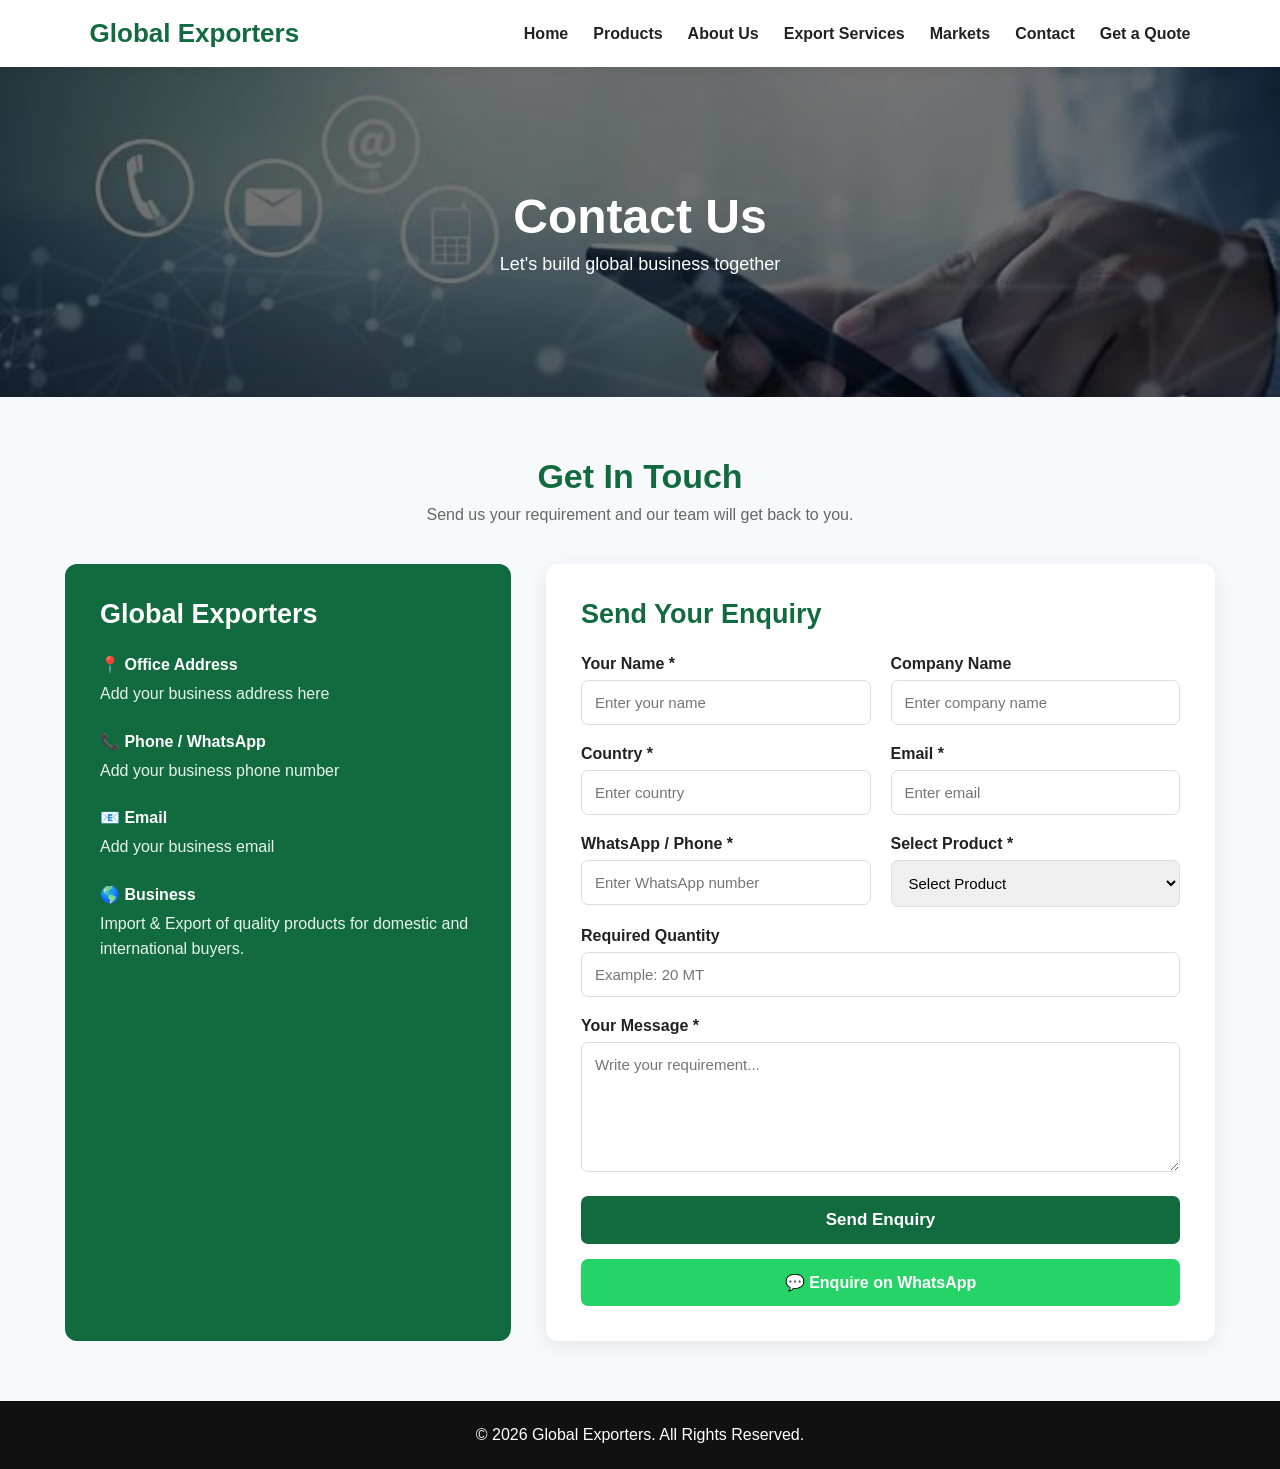
==== contact.html @ ad11713e "Initial Website Upload" ====
<!DOCTYPE html>
<html lang="en">
<head>
    <meta charset="UTF-8">
    <meta name="viewport" content="width=device-width, initial-scale=1.0">

    <link rel="icon" type="image/svg+xml" href="favicon.svg">

    <title>Contact Us | Global Exporters</title>
    

    <style>
        * {
            margin: 0;
            padding: 0;
            box-sizing: border-box;
            font-family: Arial, sans-serif;
        }

        body {
            background: #f7f9fc;
            color: #222;
        }

        header {
            background: white;
            padding: 18px 7%;
            display: flex;
            justify-content: space-between;
            align-items: center;
            box-shadow: 0 2px 10px rgba(0,0,0,0.08);
            position: sticky;
            top: 0;
            z-index: 1000;
        }

        .logo {
            font-size: 26px;
            font-weight: bold;
            color: #126b3f;
        }

        nav {
            display: flex;
            gap: 25px;
        }

        nav a {
            text-decoration: none;
            color: #222;
            font-weight: 600;
        }

        nav a:hover {
            color: #126b3f;
        }

        .hero {
            background: linear-gradient(rgba(0,0,0,.55), rgba(0,0,0,.55)),
                        url("images/contact-banner.jpg");
            background-size: cover;
            background-position: center;
            height: 330px;
            display: flex;
            justify-content: center;
            align-items: center;
            text-align: center;
            color: white;
        }

        .hero h1 {
            font-size: 48px;
            margin-bottom: 10px;
        }

        .hero p {
            font-size: 18px;
        }

        .container {
            width: 90%;
            max-width: 1150px;
            margin: 60px auto;
        }

        .section-title {
            text-align: center;
            margin-bottom: 40px;
        }

        .section-title h2 {
            font-size: 34px;
            color: #126b3f;
            margin-bottom: 10px;
        }

        .section-title p {
            color: #666;
        }

        .contact-wrapper {
            display: grid;
            grid-template-columns: 1fr 1.5fr;
            gap: 35px;
        }

        .contact-info {
            background: #126b3f;
            color: white;
            padding: 35px;
            border-radius: 12px;
        }

        .contact-info h3 {
            font-size: 27px;
            margin-bottom: 25px;
        }

        .info-box {
            margin-bottom: 25px;
        }

        .info-box h4 {
            margin-bottom: 7px;
        }

        .info-box p {
            color: #e7f5ed;
            line-height: 1.6;
        }

        .contact-form {
            background: white;
            padding: 35px;
            border-radius: 12px;
            box-shadow: 0 5px 20px rgba(0,0,0,.08);
        }

        .contact-form h3 {
            font-size: 27px;
            margin-bottom: 25px;
            color: #126b3f;
        }

        .form-row {
            display: grid;
            grid-template-columns: 1fr 1fr;
            gap: 20px;
        }

        .form-group {
            margin-bottom: 20px;
        }

        .form-group label {
            display: block;
            margin-bottom: 7px;
            font-weight: 600;
        }

        .form-group input,
        .form-group select,
        .form-group textarea {
            width: 100%;
            padding: 13px;
            border: 1px solid #ddd;
            border-radius: 7px;
            font-size: 15px;
        }

        .form-group textarea {
            height: 130px;
            resize: vertical;
        }

        .btn {
            width: 100%;
            padding: 14px;
            border: none;
            border-radius: 7px;
            background: #126b3f;
            color: white;
            font-size: 17px;
            font-weight: bold;
            cursor: pointer;
        }

        .btn:hover {
            background: #0d522f;
        }

        .whatsapp-btn {
            display: block;
            text-align: center;
            margin-top: 15px;
            padding: 14px;
            background: #25D366;
            color: white;
            text-decoration: none;
            border-radius: 7px;
            font-weight: bold;
        }

        footer {
            background: #111;
            color: white;
            text-align: center;
            padding: 25px;
            margin-top: 60px;
        }

        @media (max-width: 768px) {

            header {
                flex-direction: column;
                gap: 15px;
            }

            nav {
                gap: 15px;
                flex-wrap: wrap;
                justify-content: center;
            }

            .hero h1 {
                font-size: 36px;
            }

            .contact-wrapper {
                grid-template-columns: 1fr;
            }

            .form-row {
                grid-template-columns: 1fr;
                gap: 0;
            }
        }
    </style>
</head>

<body>

<header>

    <div class="logo">
        Global Exporters
    </div>

   <nav>

    <a href="home.html">Home</a>

    <a href="products.html">Products</a>

    <a href="about.html">About Us</a>

    <a href="export-services.html">
        Export Services
    </a>

    <a href="markets.html">
        Markets
    </a>

    <a href="contact.html" class="active">
        Contact
    </a>

    <a href="contact.html" class="nav-quote">
        Get a Quote
    </a>

</nav>

</header>


<section class="hero">

    <div>
        <h1>Contact Us</h1>
        <p>Let's build global business together</p>
    </div>

</section>


<section class="container">

    <div class="section-title">

        <h2>Get In Touch</h2>

        <p>
            Send us your requirement and our team will get back to you.
        </p>

    </div>


    <div class="contact-wrapper">


        <!-- CONTACT INFORMATION -->

        <div class="contact-info">

            <h3>Global Exporters</h3>

            <div class="info-box">
                <h4>📍 Office Address</h4>
                <p>Add your business address here</p>
            </div>

            <div class="info-box">
                <h4>📞 Phone / WhatsApp</h4>
                <p>Add your business phone number</p>
            </div>

            <div class="info-box">
                <h4>📧 Email</h4>
                <p>Add your business email</p>
            </div>

            <div class="info-box">
                <h4>🌎 Business</h4>
                <p>
                    Import & Export of quality products
                    for domestic and international buyers.
                </p>
            </div>

        </div>


        <!-- FORM -->

        <div class="contact-form">

            <h3>Send Your Enquiry</h3>

            <!-- YOUR FORMSPREE URL IS HERE -->

            <form
                id="enquiryForm"
                action="https://formspree.io/f/mnpqlylr"
                method="POST"
            >

                <div class="form-row">

                    <div class="form-group">

                        <label>Your Name *</label>

                        <input
                            type="text"
                            name="name"
                            placeholder="Enter your name"
                            required
                        >

                    </div>


                    <div class="form-group">

                        <label>Company Name</label>

                        <input
                            type="text"
                            name="company"
                            placeholder="Enter company name"
                        >

                    </div>

                </div>


                <div class="form-row">

                    <div class="form-group">

                        <label>Country *</label>

                        <input
                            type="text"
                            name="country"
                            placeholder="Enter country"
                            required
                        >

                    </div>


                    <div class="form-group">

                        <label>Email *</label>

                        <input
                            type="email"
                            name="email"
                            placeholder="Enter email"
                            required
                        >

                    </div>

                </div>


                <div class="form-row">

                    <div class="form-group">

                        <label>WhatsApp / Phone *</label>

                        <input
                            type="tel"
                            name="phone"
                            placeholder="Enter WhatsApp number"
                            required
                        >

                    </div>


                    <div class="form-group">

                        <label>Select Product *</label>

                        <select
                            name="product"
                            id="product"
                            required
                        >

                            <option value="">
                                Select Product
                            </option>

                            <option value="Fresh Onion">
                                Fresh Onion
                            </option>

                            <option value="Fresh Fruits">
                                Fresh Fruits
                            </option>

                            <option value="Fresh Vegetables">
                                Fresh Vegetables
                            </option>

                            <option value="Agro Products">
                                Agro Products
                            </option>

                            <option value="Granite">
                                Granite
                            </option>

                            <option value="Herbal Products">
                                Herbal Products
                            </option>

                            <option value="Textiles">
                                Textiles
                            </option>

                            <option value="Tiles">
                                Tiles
                            </option>

                        </select>

                    </div>

                </div>


                <div class="form-group">

                    <label>Required Quantity</label>

                    <input
                        type="text"
                        name="quantity"
                        placeholder="Example: 20 MT"
                    >

                </div>


                <div class="form-group">

                    <label>Your Message *</label>

                    <textarea
                        name="message"
                        placeholder="Write your requirement..."
                        required
                    ></textarea>

                </div>


                <button
                    type="submit"
                    class="btn"
                >
                    Send Enquiry
                </button>

            </form>


            <a
                href="https://wa.me/918459640092"
                target="_blank"
                class="whatsapp-btn"
            >
                💬 Enquire on WhatsApp
            </a>

        </div>

    </div>

</section>


<footer>

    <p>
        © 2026 Global Exporters. All Rights Reserved.
    </p>

</footer>


<script>

    /* AUTO SELECT PRODUCT */

    const urlParams =
        new URLSearchParams(window.location.search);

    const productParam =
        urlParams.get("product");

    const productSelect =
        document.getElementById("product");

    const productMap = {

        onion: "Fresh Onion",
        fruits: "Fresh Fruits",
        vegetables: "Fresh Vegetables",
        agro: "Agro Products",
        granite: "Granite",
        herbal: "Herbal Products",
        textile: "Textiles",
        tiles: "Tiles"

    };

    if (productParam && productMap[productParam]) {

        productSelect.value =
            productMap[productParam];

    }
    // ENQUIRY FORM SUBMISSION

const enquiryForm = document.getElementById("enquiryForm");

enquiryForm.addEventListener("submit", async function (event) {

    event.preventDefault();

    const formData = new FormData(enquiryForm);

    const enquiryData = {
        name: formData.get("name"),
        company: formData.get("company"),
        country: formData.get("country"),
        email: formData.get("email"),
        phone: formData.get("phone"),
        product: formData.get("product"),
        quantity: formData.get("quantity"),
        message: formData.get("message")
    };

    try {

        const response = await fetch(
            "http://localhost:5000/api/enquiry",
            {
                method: "POST",
                headers: {
                    "Content-Type": "application/json"
                },
                body: JSON.stringify(enquiryData)
            }
        );

        const result = await response.json();

        if (result.success) {

            alert("Thank you! Your enquiry has been submitted successfully.");

            enquiryForm.reset();

        } else {

            alert("Something went wrong. Please try again.");

        }

    } catch (error) {

        console.error(error);

        alert(
            "Unable to connect to the server. Please make sure the backend is running."
        );

    }

});

</script>

</body>
</html>
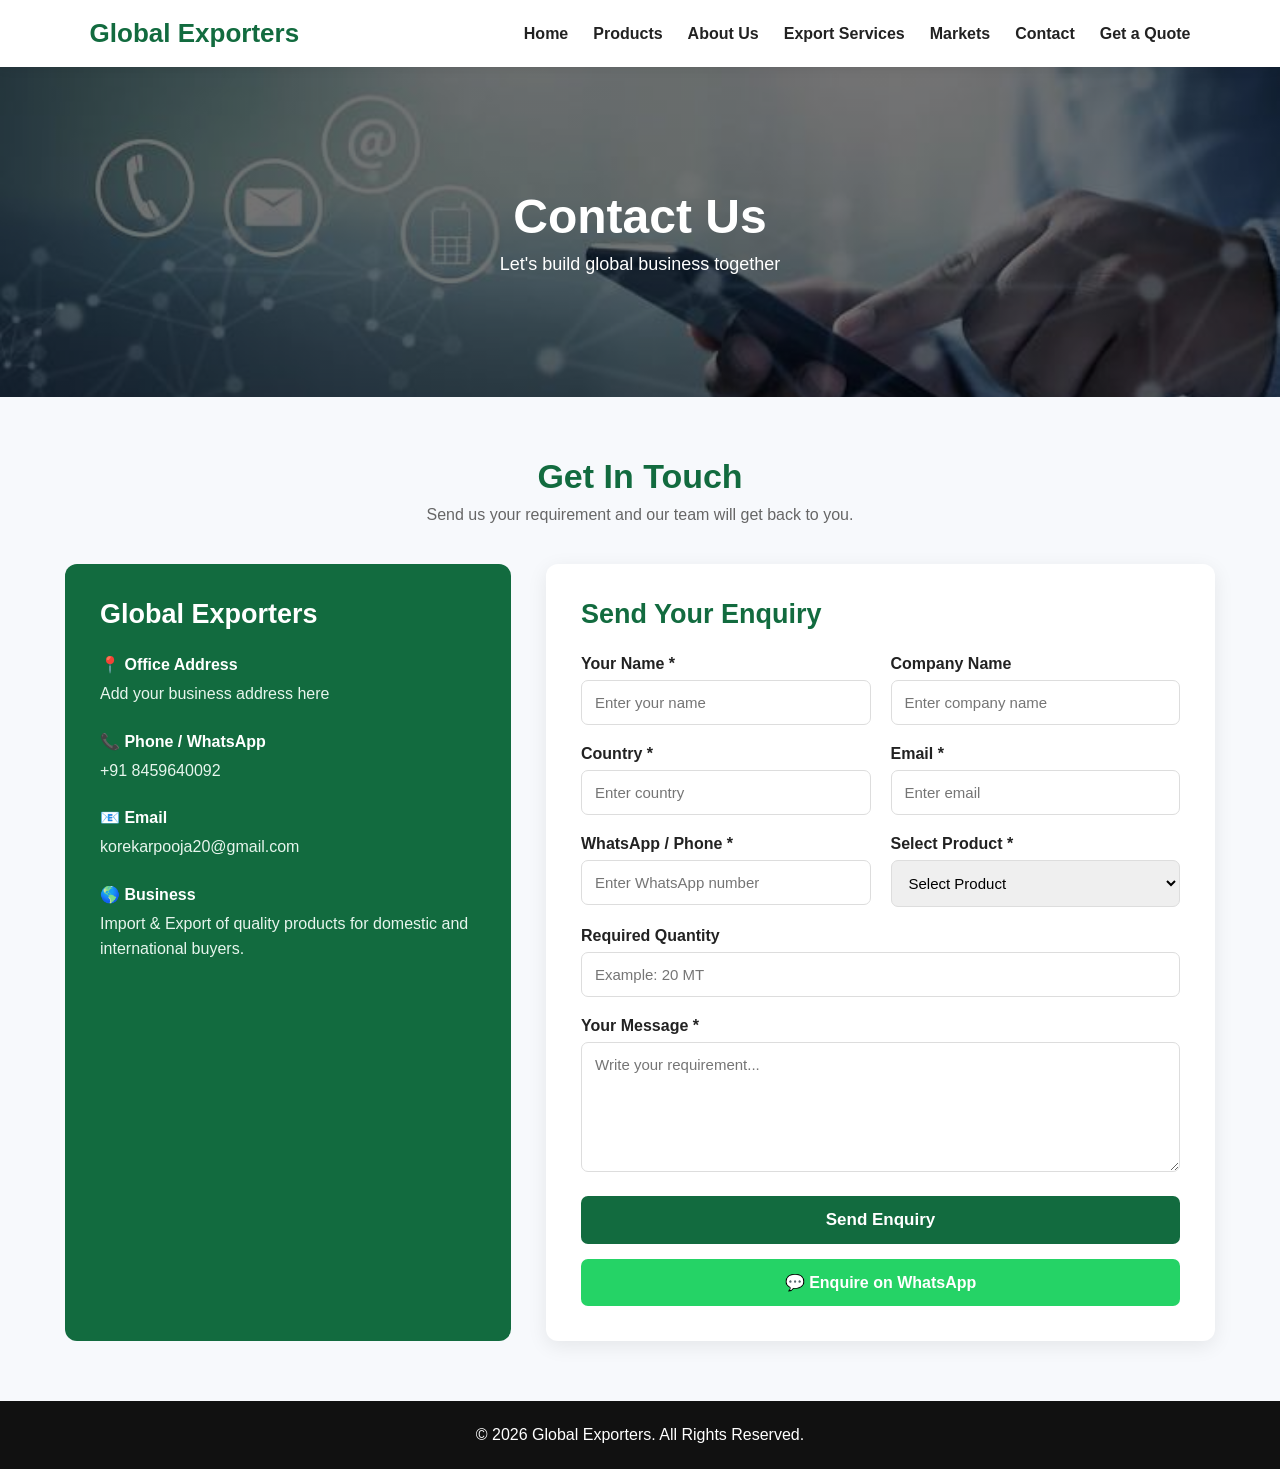
==== commit 20993873: "Update contact.html" ====
--- a/contact.html
+++ b/contact.html
@@ -1,15 +1,17 @@
 <!DOCTYPE html>
 <html lang="en">
+
 <head>
+
     <meta charset="UTF-8">
     <meta name="viewport" content="width=device-width, initial-scale=1.0">
 
     <link rel="icon" type="image/svg+xml" href="favicon.svg">
 
     <title>Contact Us | Global Exporters</title>
-    
 
     <style>
+
         * {
             margin: 0;
             padding: 0;
@@ -56,14 +58,19 @@
         }
 
         .hero {
-            background: linear-gradient(rgba(0,0,0,.55), rgba(0,0,0,.55)),
-                        url("images/contact-banner.jpg");
+            background:
+                linear-gradient(rgba(0,0,0,.55), rgba(0,0,0,.55)),
+                url("images/contact-banner.jpg");
+
             background-size: cover;
             background-position: center;
+
             height: 330px;
+
             display: flex;
             justify-content: center;
             align-items: center;
+
             text-align: center;
             color: white;
         }
@@ -191,6 +198,7 @@
 
         .whatsapp-btn {
             display: block;
+            width: 100%;
             text-align: center;
             margin-top: 15px;
             padding: 14px;
@@ -199,6 +207,11 @@
             text-decoration: none;
             border-radius: 7px;
             font-weight: bold;
+            cursor: pointer;
+        }
+
+        .whatsapp-btn:hover {
+            background: #1ebe5d;
         }
 
         footer {
@@ -234,11 +247,16 @@
                 grid-template-columns: 1fr;
                 gap: 0;
             }
-        }
+
+        }
+
     </style>
+
 </head>
 
+
 <body>
+
 
 <header>
 
@@ -246,31 +264,31 @@
         Global Exporters
     </div>
 
-   <nav>
-
-    <a href="home.html">Home</a>
-
-    <a href="products.html">Products</a>
-
-    <a href="about.html">About Us</a>
-
-    <a href="export-services.html">
-        Export Services
-    </a>
-
-    <a href="markets.html">
-        Markets
-    </a>
-
-    <a href="contact.html" class="active">
-        Contact
-    </a>
-
-    <a href="contact.html" class="nav-quote">
-        Get a Quote
-    </a>
-
-</nav>
+    <nav>
+
+        <a href="home.html">Home</a>
+
+        <a href="products.html">Products</a>
+
+        <a href="about.html">About Us</a>
+
+        <a href="export-services.html">
+            Export Services
+        </a>
+
+        <a href="markets.html">
+            Markets
+        </a>
+
+        <a href="contact.html" class="active">
+            Contact
+        </a>
+
+        <a href="contact.html" class="nav-quote">
+            Get a Quote
+        </a>
+
+    </nav>
 
 </header>
 
@@ -278,14 +296,20 @@
 <section class="hero">
 
     <div>
+
         <h1>Contact Us</h1>
-        <p>Let's build global business together</p>
+
+        <p>
+            Let's build global business together
+        </p>
+
     </div>
 
 </section>
 
 
 <section class="container">
+
 
     <div class="section-title">
 
@@ -307,51 +331,75 @@
 
             <h3>Global Exporters</h3>
 
+
             <div class="info-box">
+
                 <h4>📍 Office Address</h4>
-                <p>Add your business address here</p>
+
+                <p>
+                    Add your business address here
+                </p>
+
             </div>
 
+
             <div class="info-box">
+
                 <h4>📞 Phone / WhatsApp</h4>
-                <p>Add your business phone number</p>
+
+                <p>
+                    +91 8459640092
+                </p>
+
             </div>
 
+
             <div class="info-box">
+
                 <h4>📧 Email</h4>
-                <p>Add your business email</p>
+
+                <p>
+                    korekarpooja20@gmail.com
+                </p>
+
             </div>
 
+
             <div class="info-box">
+
                 <h4>🌎 Business</h4>
+
                 <p>
                     Import & Export of quality products
                     for domestic and international buyers.
                 </p>
+
             </div>
 
         </div>
 
 
+
         <!-- FORM -->
 
         <div class="contact-form">
 
-            <h3>Send Your Enquiry</h3>
-
-            <!-- YOUR FORMSPREE URL IS HERE -->
-
-            <form
-                id="enquiryForm"
-                action="https://formspree.io/f/mnpqlylr"
-                method="POST"
-            >
+            <h3>
+                Send Your Enquiry
+            </h3>
+
+
+            <form id="enquiryForm">
+
 
                 <div class="form-row">
 
+
                     <div class="form-group">
 
-                        <label>Your Name *</label>
+                        <label>
+                            Your Name *
+                        </label>
 
                         <input
                             type="text"
@@ -365,7 +413,9 @@
 
                     <div class="form-group">
 
-                        <label>Company Name</label>
+                        <label>
+                            Company Name
+                        </label>
 
                         <input
                             type="text"
@@ -378,11 +428,15 @@
                 </div>
 
 
+
                 <div class="form-row">
 
+
                     <div class="form-group">
 
-                        <label>Country *</label>
+                        <label>
+                            Country *
+                        </label>
 
                         <input
                             type="text"
@@ -396,7 +450,9 @@
 
                     <div class="form-group">
 
-                        <label>Email *</label>
+                        <label>
+                            Email *
+                        </label>
 
                         <input
                             type="email"
@@ -410,11 +466,15 @@
                 </div>
 
 
+
                 <div class="form-row">
 
+
                     <div class="form-group">
 
-                        <label>WhatsApp / Phone *</label>
+                        <label>
+                            WhatsApp / Phone *
+                        </label>
 
                         <input
                             type="tel"
@@ -428,7 +488,9 @@
 
                     <div class="form-group">
 
-                        <label>Select Product *</label>
+                        <label>
+                            Select Product *
+                        </label>
 
                         <select
                             name="product"
@@ -479,9 +541,12 @@
                 </div>
 
 
+
                 <div class="form-group">
 
-                    <label>Required Quantity</label>
+                    <label>
+                        Required Quantity
+                    </label>
 
                     <input
                         type="text"
@@ -492,9 +557,12 @@
                 </div>
 
 
+
                 <div class="form-group">
 
-                    <label>Your Message *</label>
+                    <label>
+                        Your Message *
+                    </label>
 
                     <textarea
                         name="message"
@@ -503,6 +571,7 @@
                     ></textarea>
 
                 </div>
+
 
 
                 <button
@@ -512,22 +581,28 @@
                     Send Enquiry
                 </button>
 
+
             </form>
 
 
+
+            <!-- DYNAMIC WHATSAPP BUTTON -->
+
             <a
-                href="https://wa.me/918459640092"
-                target="_blank"
+                href="#"
+                id="whatsappBtn"
                 class="whatsapp-btn"
             >
                 💬 Enquire on WhatsApp
             </a>
 
+
         </div>
 
     </div>
 
 </section>
+
 
 
 <footer>
@@ -539,9 +614,13 @@
 </footer>
 
 
+
 <script>
 
-    /* AUTO SELECT PRODUCT */
+
+    /* =========================================
+       AUTO SELECT PRODUCT FROM URL
+       ========================================= */
 
     const urlParams =
         new URLSearchParams(window.location.search);
@@ -552,86 +631,134 @@
     const productSelect =
         document.getElementById("product");
 
+
     const productMap = {
 
         onion: "Fresh Onion",
+
         fruits: "Fresh Fruits",
+
         vegetables: "Fresh Vegetables",
+
         agro: "Agro Products",
+
         granite: "Granite",
+
         herbal: "Herbal Products",
+
         textile: "Textiles",
+
         tiles: "Tiles"
 
     };
 
-    if (productParam && productMap[productParam]) {
+
+    if (
+        productParam &&
+        productMap[productParam]
+    ) {
 
         productSelect.value =
             productMap[productParam];
 
     }
-    // ENQUIRY FORM SUBMISSION
-
-const enquiryForm = document.getElementById("enquiryForm");
-
-enquiryForm.addEventListener("submit", async function (event) {
-
-    event.preventDefault();
-
-    const formData = new FormData(enquiryForm);
-
-    const enquiryData = {
-        name: formData.get("name"),
-        company: formData.get("company"),
-        country: formData.get("country"),
-        email: formData.get("email"),
-        phone: formData.get("phone"),
-        product: formData.get("product"),
-        quantity: formData.get("quantity"),
-        message: formData.get("message")
-    };
-
-    try {
-
-        const response = await fetch(
-            "http://localhost:5000/api/enquiry",
-            {
-                method: "POST",
-                headers: {
-                    "Content-Type": "application/json"
-                },
-                body: JSON.stringify(enquiryData)
-            }
-        );
-
-        const result = await response.json();
-
-        if (result.success) {
-
-            alert("Thank you! Your enquiry has been submitted successfully.");
-
-            enquiryForm.reset();
-
-        } else {
-
-            alert("Something went wrong. Please try again.");
-
-        }
-
-    } catch (error) {
-
-        console.error(error);
-
-        alert(
-            "Unable to connect to the server. Please make sure the backend is running."
-        );
-
-    }
-
-});
+
+
+
+    /* =========================================
+       DYNAMIC WHATSAPP ENQUIRY
+       ========================================= */
+
+    const whatsappBtn =
+        document.getElementById("whatsappBtn");
+
+
+    const enquiryForm =
+        document.getElementById("enquiryForm");
+
+
+    whatsappBtn.addEventListener(
+        "click",
+        function (event) {
+
+            event.preventDefault();
+
+
+            const formData =
+                new FormData(enquiryForm);
+
+
+            const name =
+                formData.get("name") || "";
+
+            const company =
+                formData.get("company") || "";
+
+            const country =
+                formData.get("country") || "";
+
+            const email =
+                formData.get("email") || "";
+
+            const phone =
+                formData.get("phone") || "";
+
+            const product =
+                formData.get("product") || "";
+
+            const quantity =
+                formData.get("quantity") || "";
+
+            const message =
+                formData.get("message") || "";
+
+
+
+            const whatsappMessage =
+
+`Hello Global Exporters,
+
+I would like to enquire about your products.
+
+Name: ${name}
+Company: ${company}
+Country: ${country}
+Email: ${email}
+Phone / WhatsApp: ${phone}
+
+Product: ${product}
+Required Quantity: ${quantity}
+
+Message:
+${message}
+
+Please share price, availability and export details.
+
+Thank you.`;
+
+
+            const whatsappURL =
+                "https://wa.me/918459640092?text=" +
+                encodeURIComponent(whatsappMessage);
+
+
+            window.open(
+                whatsappURL,
+                "_blank"
+            );
+
+        }
+    );
+
 
 </script>
 
+
+<!-- EXISTING BACKEND / EMAIL JAVASCRIPT -->
+
+<script src="js/script.js"></script>
+
+
 </body>
-</html>+
+</html>
